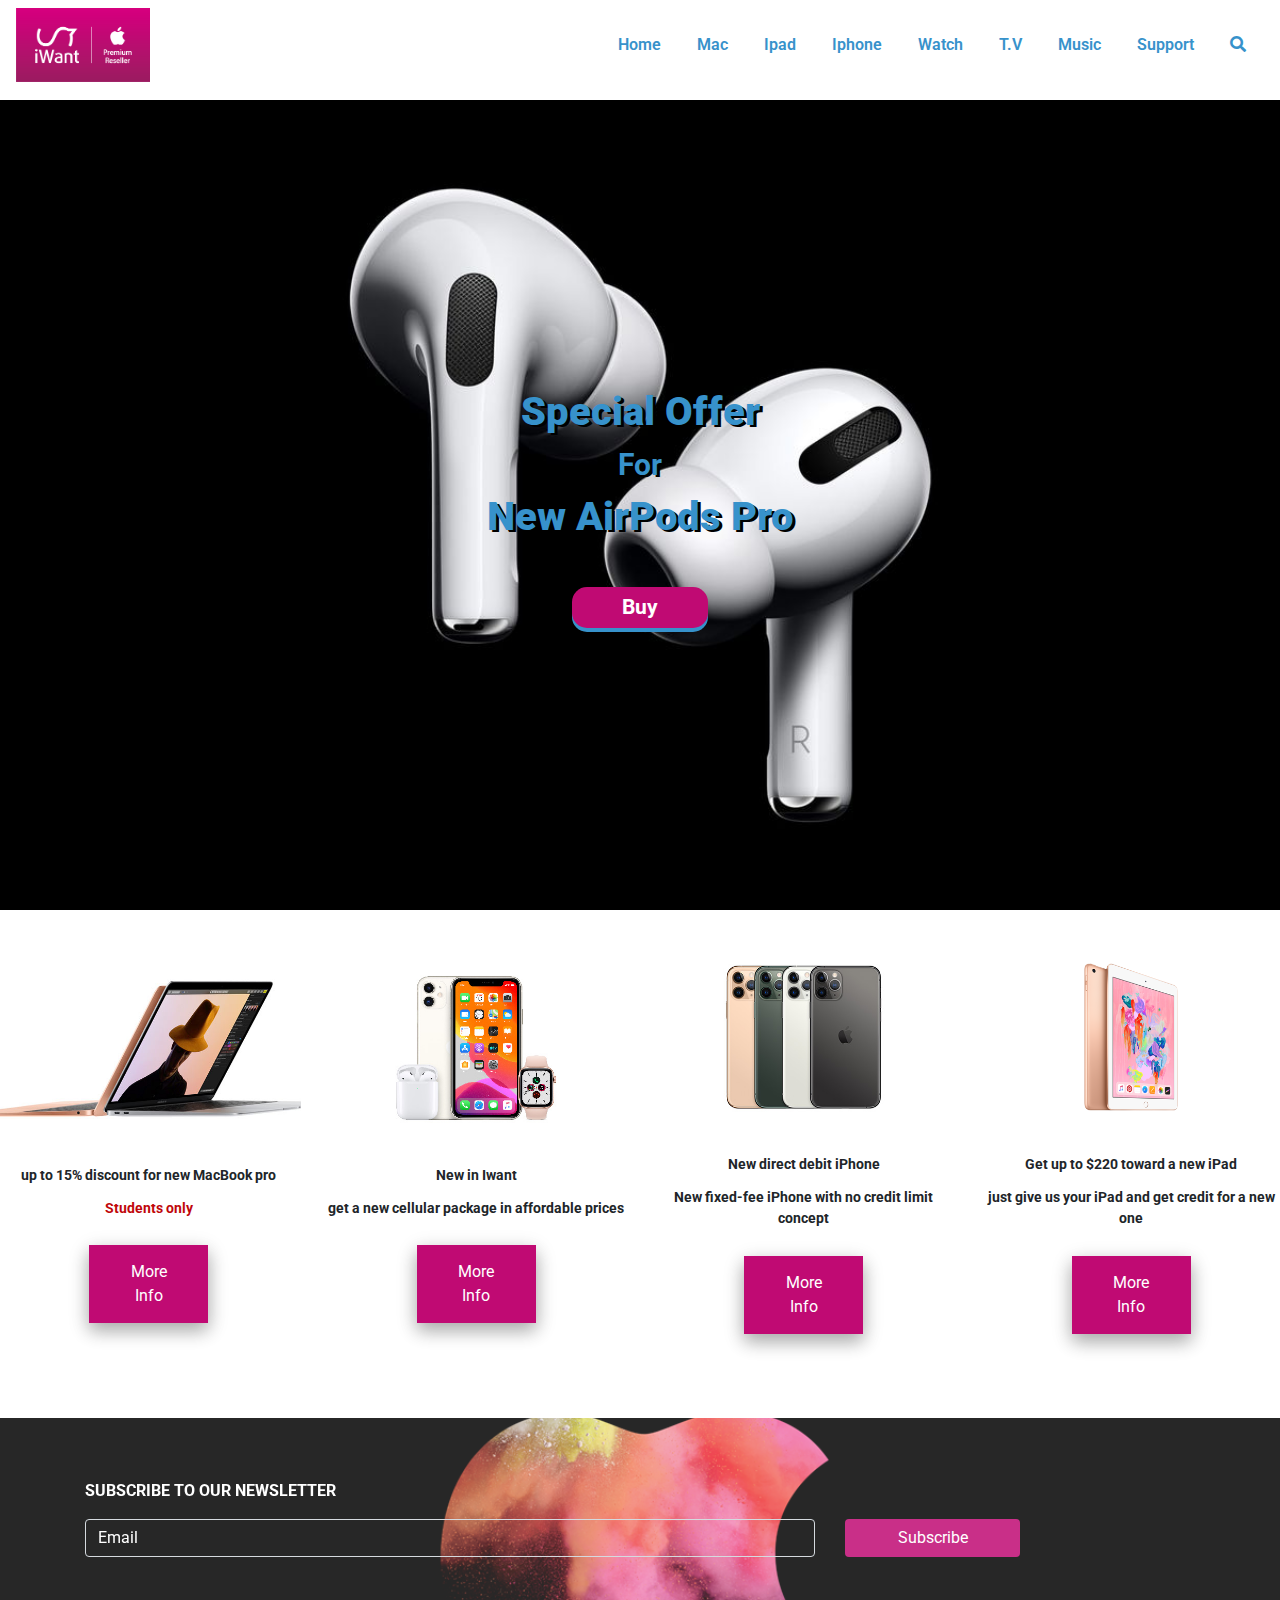
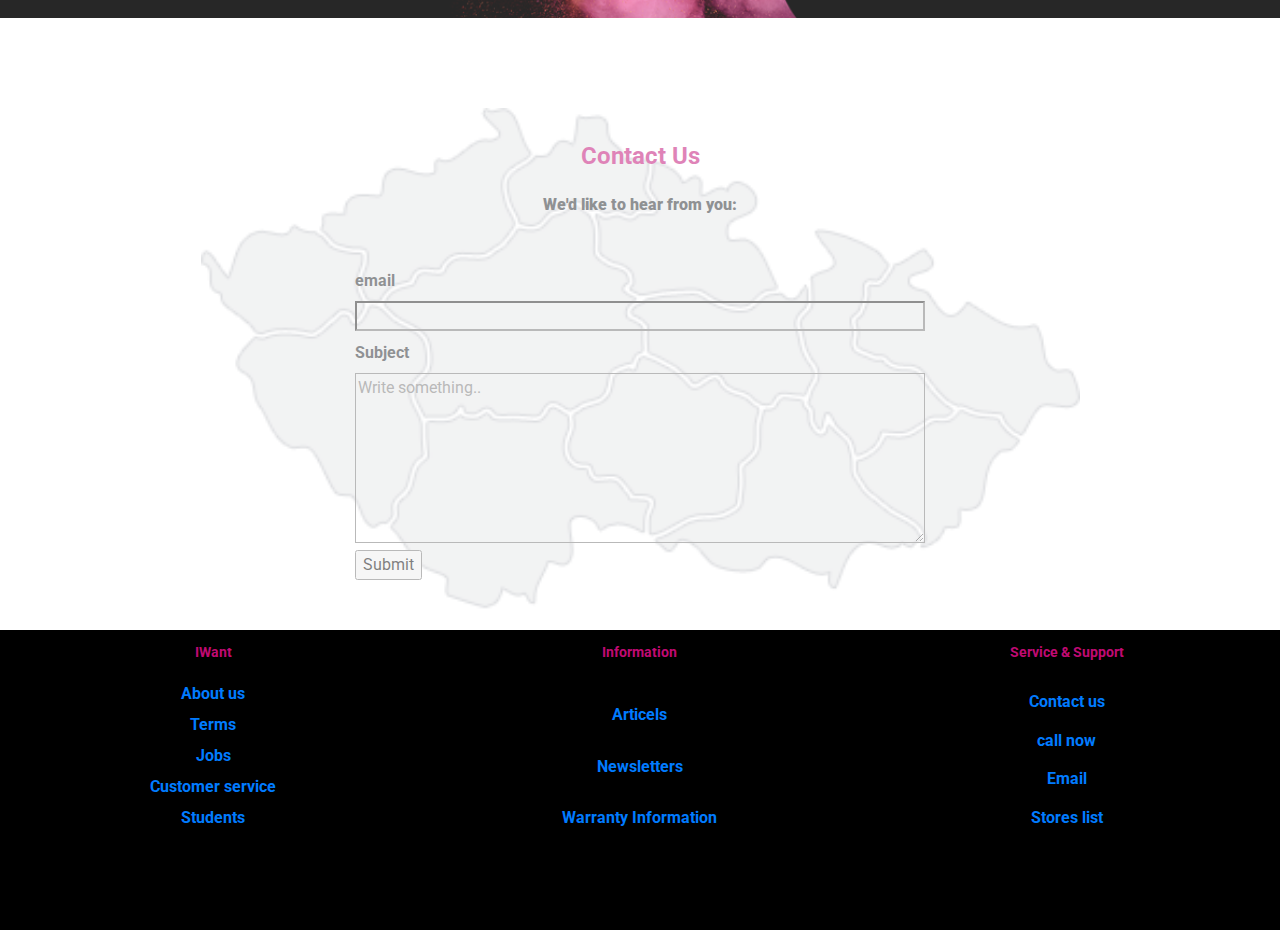
==== index.html @ b51eb59c "my project" ====
<!DOCTYPE html>
<html lang="en">

<head>
    <meta charset="UTF-8">
    <meta name="viewport" content="width=device-width, initial-scale=1.0">
    <meta http-equiv="X-UA-Compatible" content="ie=edge">
    <link rel="stylesheet" href="style.css">
    <link href="https://use.fontawesome.com/releases/v5.0.7/css/all.css" rel="stylesheet">
    <link rel="stylesheet" href="https://stackpath.bootstrapcdn.com/bootstrap/4.4.1/css/bootstrap.min.css"
        integrity="sha384-Vkoo8x4CGsO3+Hhxv8T/Q5PaXtkKtu6ug5TOeNV6gBiFeWPGFN9MuhOf23Q9Ifjh" crossorigin="anonymous">
    <link href="https://fonts.googleapis.com/css?family=Roboto&display=swap" rel="stylesheet">
    <script src="https://code.jquery.com/jquery-3.4.1.min.js"
        integrity="sha256-CSXorXvZcTkaix6Yvo6HppcZGetbYMGWSFlBw8HfCJo=" crossorigin="anonymous"></script>
    <script src="https://stackpath.bootstrapcdn.com/bootstrap/4.4.1/js/bootstrap.bundle.min.js"></script>
    <link rel="stylesheet" href="https://stackpath.bootstrapcdn.com/font-awesome/4.7.0/css/font-awesome.min.css">
    <title>Iwant</title>
</head>
<body>
    <section id="nav-bar"> 
        <nav class="navbar navbar-expand-lg navbar-light">
            <a class="logo" href="#"><img src="images/iwant_logo.png" alt=""></a>
            <button class="navbar-toggler" type="button" data-toggle="collapse" data-target="#navbarNav" aria-controls="navbarNav" aria-expanded="false" aria-label="Toggle navigation">
              <span class="navbar-toggler-icon"></span>
            </button>
            <div class="collapse navbar-collapse" id="navbarNav">
                <ul class="navbar-nav ml-auto">
                    <ul class="navbar-nav">
                        <li class="nav-item ">
                            <a class="nav-link" href="#">Home <span class="sr-only">(current)</span></a>
                        </li>
                        <li class="nav-item">
                            <a class="nav-link" href="#">Mac</a>
                        </li>
                        <li class="nav-item">
                            <a class="nav-link" href="#">Ipad</a>
                        </li>
                        <li class="nav-item">
                            <a class="nav-link" href="#">Iphone</a>
                        </li>
                        <li class="nav-item">
                            <a class="nav-link" href="#">Watch</a>
                        </li>
                        <li class="nav-item">
                            <a class="nav-link" href="#">T.V</a>
                        </li>
                        <li class="nav-item">
                            <a class="nav-link" href="#">Music</a>
                        </li>
                        <li class="nav-item">
                            <a class="nav-link" href="#">Support</a>
                        </li>
                        <li class="nav-item">
                            <a class="nav-link" href="#"><i class="fas fa-search"></i></a>
                        </li>
    
                    </ul>
                </ul>
            </div>
        </nav>
    </section>
    <section>
        <div class="airpods-pro"> 
           <strong><p1>Special Offer</p1></strong>
            <p2>For</p2>
            <strong><p1>New AirPods Pro</p1></strong>
            <div class="buy">
                <a href="#">Buy</a>
            </div>
        </div>
    </section>
    <div class="row">
        <div class="col-md-3  col-sm-6 col-xs-12 single_portfolio_text">
            <div class="img-gallery">
                <img src="images/km_macbookairstudents1.jpg" width="350" >
            </div>
                <p3> up to 15% discount for new MacBook pro</p3>
                <p4>Students only</p4>
                <button class="button button1">More Info</button>
        </div>
  
        <div class="col-md-3 col-sm-6 col-xs-12 single_portfolio_text">
            <div class="img-gallery">
                <img src="images/air_iphone_watch_m.jpg" width="350">
            </div>
                <p3>New in Iwant</p3>
                <p3>get a new cellular package in affordable prices</p3>
                <button class="button button1">More Info</button>
        </div>
  
        <div class="col-md-3  col-sm-6 col-xs-12 single_portfolio_text">
            <div class="img-gallery">
                <img src="images/11pro_m.jpg"width="350" >
            </div>
                <p3>New direct debit iPhone</p3>
                <p3>New fixed-fee iPhone with no credit limit concept</p3>
                <button class="button button1">More Info</button>
        </div>
  
        <div class="col-md-3  col-sm-6 col-xs-12 single_portfolio_text">
            <div class="img-gallery">
                <img src="images/iPad_2up_Gld_US-EN.tif-SCREEN 680x300.png"width="350" >   
            </div>
                <p3>Get up to $220 toward a new iPad</p3>
                <p3>just give us your iPad and get credit for a new one</p3>
                <button class="button button1">More Info</button>
        </div>
    </div>
    <div class="newslatter">
        <div class="container">
          <div class="row titleEmail">
            <div class="col-12">
                <p>SUBSCRIBE TO OUR NEWSLETTER</p>
            </div>
        </div>
  
        <form class="row form-inline" action="">
          <div class="col-sm-8 col-md-8 form-group">
            <input type="email" class="form-control" id="email" value="Email" placeholder="Enter email" name="email">
          </div>
          <div class="col-sm-4 col-md-4">
            <button type="submit" class="submit">Subscribe</button>
          </div>
        </form>
      </div>
  </div>
  </div>
      </div>
      </div>

      <div class="contactus">
        <div class="container">
            <div style="text-align:center">
                <strong><p5>Contact Us</p5></strong>
                <strong><p>We'd like to hear from you:</p></strong>
            </div>
            <div class="row">
                <div class="column">
                    <form-1 action="/action_page.php">
                    <label for="email">email</label>
                    <input type="text" id="email" name="email">
                    <label for="subject">Subject</label>
                    <textarea id="subject" name="subject" placeholder="Write something.." style="height:170px"></textarea>
                    <input type="submit" value="Submit">
                    </form-1>
                </div>
            </div>
        </div>
    </div>
    <footer>
        <div class="footer-row">
            <div class="footer-column" style="background-color: black;">
            <p6> IWant </p6>
            <a href="#">About us</a>
            <a href="#">Terms</a>
            <a href="#">Jobs</a>
            <a href="#">Customer service</a>
            <a href="#">Students</a>
            </div>

            <div class="footer-column" style="background-color: black;">
            <p6> Information </p6>
            <a href="#">Articels</a>
            <a href="#">Newsletters</a>
            <a href="#">Warranty Information</a>
            </div>

            <div class="footer-column" style="background-color: black;">
                <p6> Service & Support </p6>
                <a href="#">Contact us</a>
                <a href="tel:+972527724775">call now</a>
                <a href="mailto:customerservice@iwant.com">Email</a>
                <a href="#">Stores list</a>
            </div>
        </div>    
    </footer>
</body>
---- style.css ----
head {
    margin: 0;
    padding: 0;
}

body {
    font-family: -apple-system, BlinkMacSystemFont, 'Segoe UI', Roboto, Oxygen, Ubuntu, Cantarell, 'Open Sans', 'Helvetica Neue', sans-serif;
    margin: 100px 0px 0px 0px !important;
    font-weight: bold !important;
}

.logo img {
    vertical-align: middle;
    border-style: none;
    width:23%;
}

#nav-bar {
    position: sticky;
    top: 0;
    z-index: 10;
        background-color:#3792cb ;
        position: fixed;
        top: 0;
        width: 100%;
        display: block;
        transition: top 0.3s;
}

.navbar-nav li {
    padding: 10px;
}

.navbar-nav li a {
    font-weight: 600;
}

.navbar-light .navbar-nav .nav-link {
    color:#3792cb !important;
}

.navbar-light .navbar-nav .nav-link:hover {
    color:#C00A73 !important;
}

.navbar {
    background-color:white;  
}

.airpods-pro{
    background: white url(images/airpods_pro.jpg) no-repeat center center;
    background-size: cover;
    width: auto;
    height: calc(100vh - 90px);
    display: flex;
    justify-content: center;
    align-items: center;
    background-color: rgba(134, 134, 134.0.7);
    flex-direction: column;
    font-family: "Roboto";
    color: black;
    text-align: center;
    left: 881.74px;
    top: 488.502px;
    z-index: 227;
    margin-bottom: 50px;
}

p1{
    color: #3792cb;
    text-shadow: 3px 2px black;
    font-family: -apple-system, BlinkMacSystemFont, 'Segoe UI', Roboto, Oxygen, Ubuntu, Cantarell, 'Open Sans', 'Helvetica Neue', sans-serif;
    font-size: 40px;}
    
p2{
    color: #3792cb;
    text-shadow: 3px 2px black;
    font-family: -apple-system, BlinkMacSystemFont, 'Segoe UI', Roboto, Oxygen, Ubuntu, Cantarell, 'Open Sans', 'Helvetica Neue', sans-serif;
    font-size: 30px;
    font-weight: bold;
}

.buy{
    display: inline-block;
    padding: 6px 50px;
    font-size: 18px;
    cursor: pointer;
    text-align: center;
    text-decoration: none;
    outline: none;
    color: #fff;
    background-color: #C00A73;
    border: none;
    border-radius: 15px;
    box-shadow: 0 4px #3792cb;
    margin-top: 40px;
}

.buy:active {
  box-shadow: 0 5px #666;
  transform: translateY(4px);
}

.buy a{
    font-size: 21px;
    font-family:-apple-system, BlinkMacSystemFont, 'Segoe UI', Roboto, Oxygen, Ubuntu, Cantarell, 'Open Sans', 'Helvetica Neue', sans-serif;
    color: rgb(255, 255, 255);
    line-height: 1.357;
    text-align: right;
    text-decoration: none;
}

.row
{
    justify-content: center;
    align-items: center;
    padding: 0px;
}

   .img-gallery{
   display: flex;
   align-items: center;
   justify-content: center;
   margin-bottom: 90px;
   width: 100% !important;
   margin-bottom: 40px; 
}

p3{
    display: block;
    font-size: 14px;
    margin-block-start: 0.83em;
    margin-block-end: 0.83em;
    margin-inline-start: 0px;
    margin-inline-end: 0px;
    font-weight: bold;
    text-align: center;
}

p4{
    display: block;
    font-size: 14px;
    margin-block-start: 0.83em;
    margin-block-end: 0.83em;
    margin-inline-start: 0px;
    margin-inline-end: 0px;
    font-weight: bold;
    text-align: center;  
    color: #c0070b;
}

.button {
    background-color:#C00A73; 
    border: none;
    color: white;
    padding: 15px 32px;
    text-align: center;
    text-decoration: none;
    display: inline-block;
    font-size: 16px;
    margin: 4px 2px;
    cursor: pointer;
    -webkit-transition-duration: 0.4s; 
    transition-duration: 0.4s;
    width: 40%;
    margin-left: 30%;
    margin-right:30%;
    margin-top: 15px;
  }

.button1 {
    box-shadow: 0 8px 16px 0 rgba(0,0,0,0.2), 0 6px 20px 0 rgba(0,0,0,0.19);   
}

.newslatter
{
   background: url(images/Apple-logo.png)no-repeat center center; 
   background-size: cover;
   display: flex;
   justify-content: space-between;
   align-items: center;
   height: 200px;
   width: 100%;
   margin-bottom: 90px;
   background-color: rgba(134, 134, 134, 0.9);
   opacity: 0.85;
   font-family: -apple-system, BlinkMacSystemFont, 'Segoe UI', Roboto, Oxygen, Ubuntu, Cantarell, 'Open Sans', 'Helvetica Neue', sans-serif;
    margin-top: 80px;
}

.titleEmail{
  color: #ffffff;
}

#email{
  width: 100%;
  background-color: transparent;
  color: #ffffff;
} 

.submit
{
  border: 0px;
  border-radius: 4px;
  background-color: #C00A73;
  left: 1175px;
  top: 1630px;
  color: white;
  height: 38px;
  width: 50%;
}

.contactus {
    border-radius: 5px;
    padding: 10px;
    opacity: 75%;
    opacity: 50%;
  }

  .contactus{
    background:url(images/outline-map.png)no-repeat center center;
    background-size: contain;
  }

  .column {
    float: left;
    width: 100%;
    margin-top: 6px;
    padding: 20px;
    padding-left: 25%;
    padding-right: 25%;
  }

  textarea{
    width: 100%;
    background-color: transparent;
    color: #ffffff;
  }

  label {
    margin-top: 10px;
}

  .row:after {
    content: "";
    display: table;
    clear: both;
  }
  
  p5{
    display: block;
    font-size: 1.5em;
    margin-block-start: 0.83em;
    margin-block-end: 0.83em;
    margin-inline-start: 0px;
    margin-inline-end: 0px;
    font-weight: bold;
    color: #C00A73;
    font-weight: bold;
  }

.footer-column{
float: left;
width: 33.33%;
height: 300px;
display: flex;
flex-direction: column;
justify-content: space-between;
text-align: center;
padding-bottom: 100px;
margin-top: 20px;
color: aliceblue;
font-family:-apple-system, BlinkMacSystemFont, 'Segoe UI', Roboto, Oxygen, Ubuntu, Cantarell, 'Open Sans', 'Helvetica Neue', sans-serif;
}

.footer-row::after{
  content: "";
  display: table;
  clear: both;
}

a{
  color: #a6a6a6;;
}

a:hover{
  color:#3792cb;
}

p6{
    display: block;
    font-size: 14px;
    margin-block-start: 0.83em;
    margin-block-end: 0.83em;
    margin-inline-start: 0px;
    margin-inline-end: 0px;
    font-weight: bold;
    text-align: center;  
    color:#C00A73 ;
    
}







@media only screen and (max-width: 600px) {
    .button {
      margin-bottom: 60px;
    }
    p1{
        font-size: 30px;
    }
    .logo img{
        margin-bottom: 10px;
    }
    .newslatter{
        margin-top: 30px;
    }
    .column {
        float: left;
        width: 100%;
        margin-top: 6px;
        padding: 20px;
        padding-left: 18%;
        padding-right: 30%;
    }
    .footer-column{
        width:29.33%;
    }

}
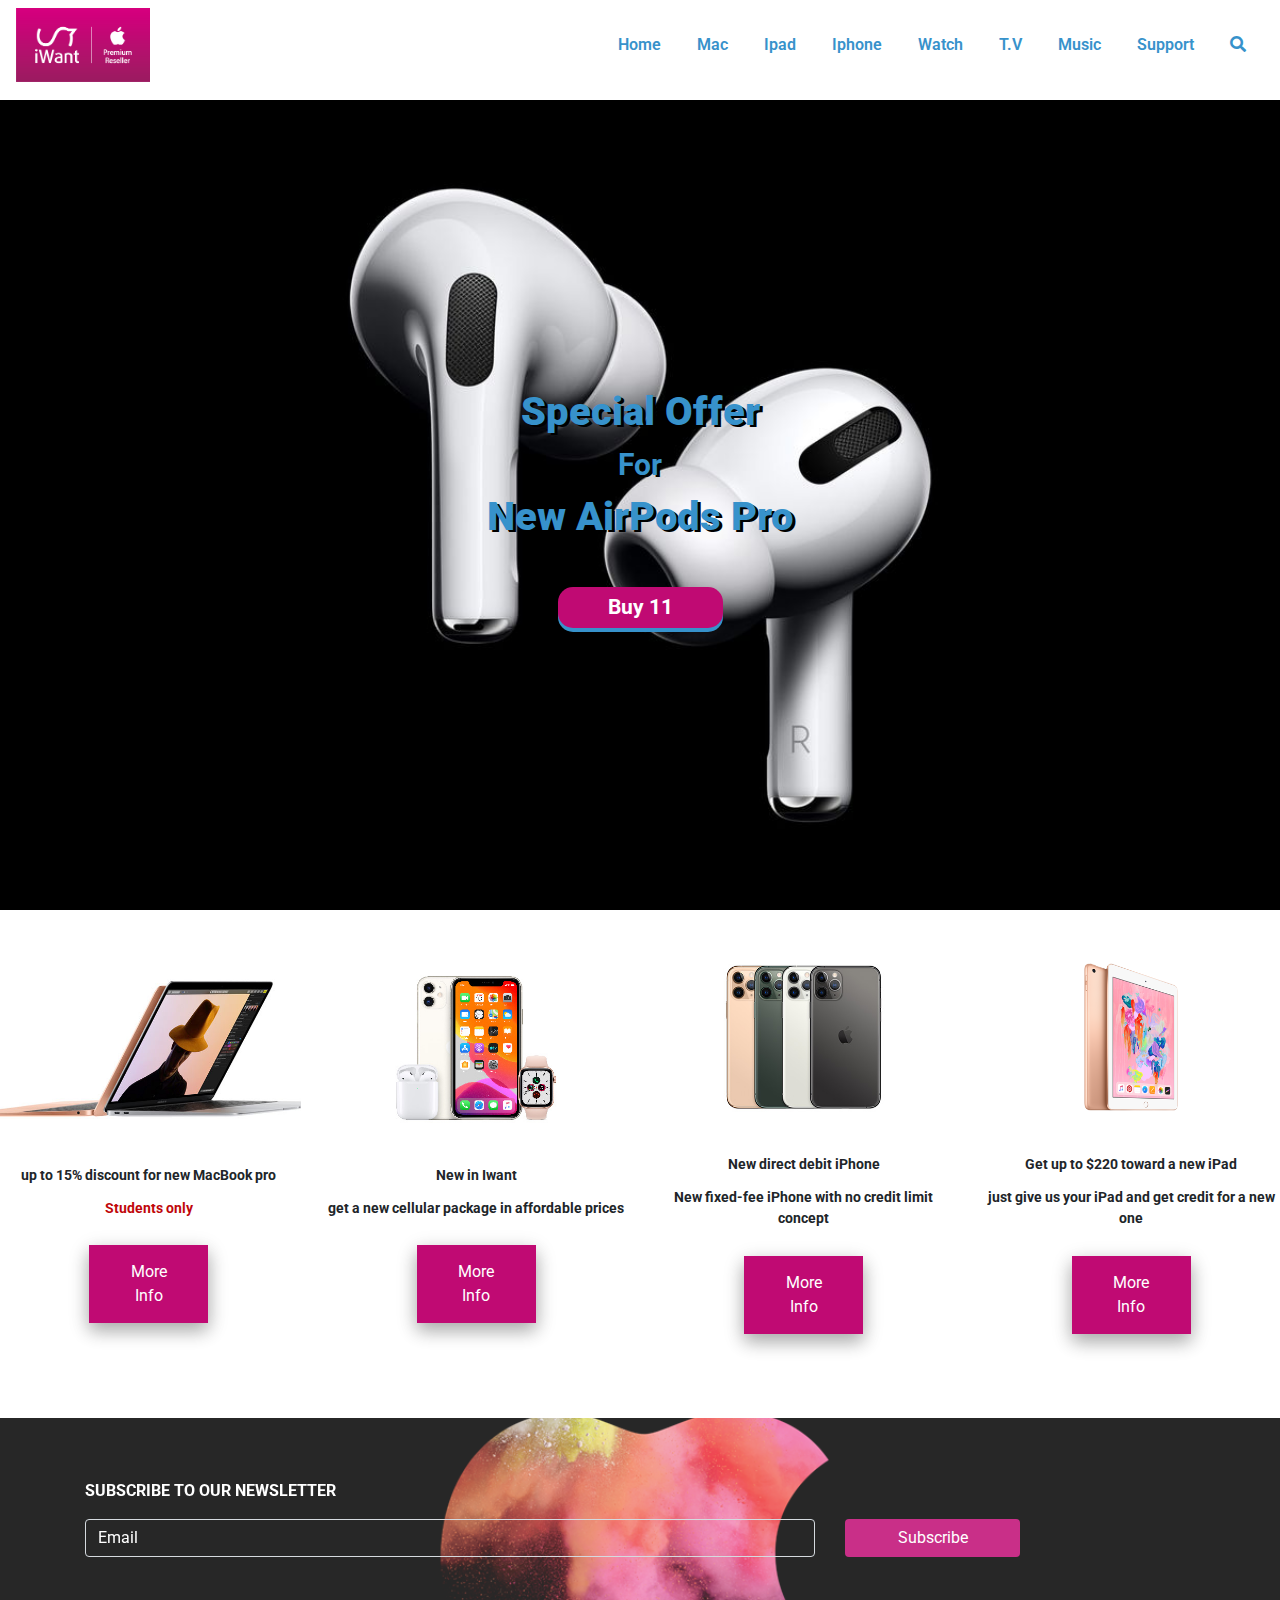
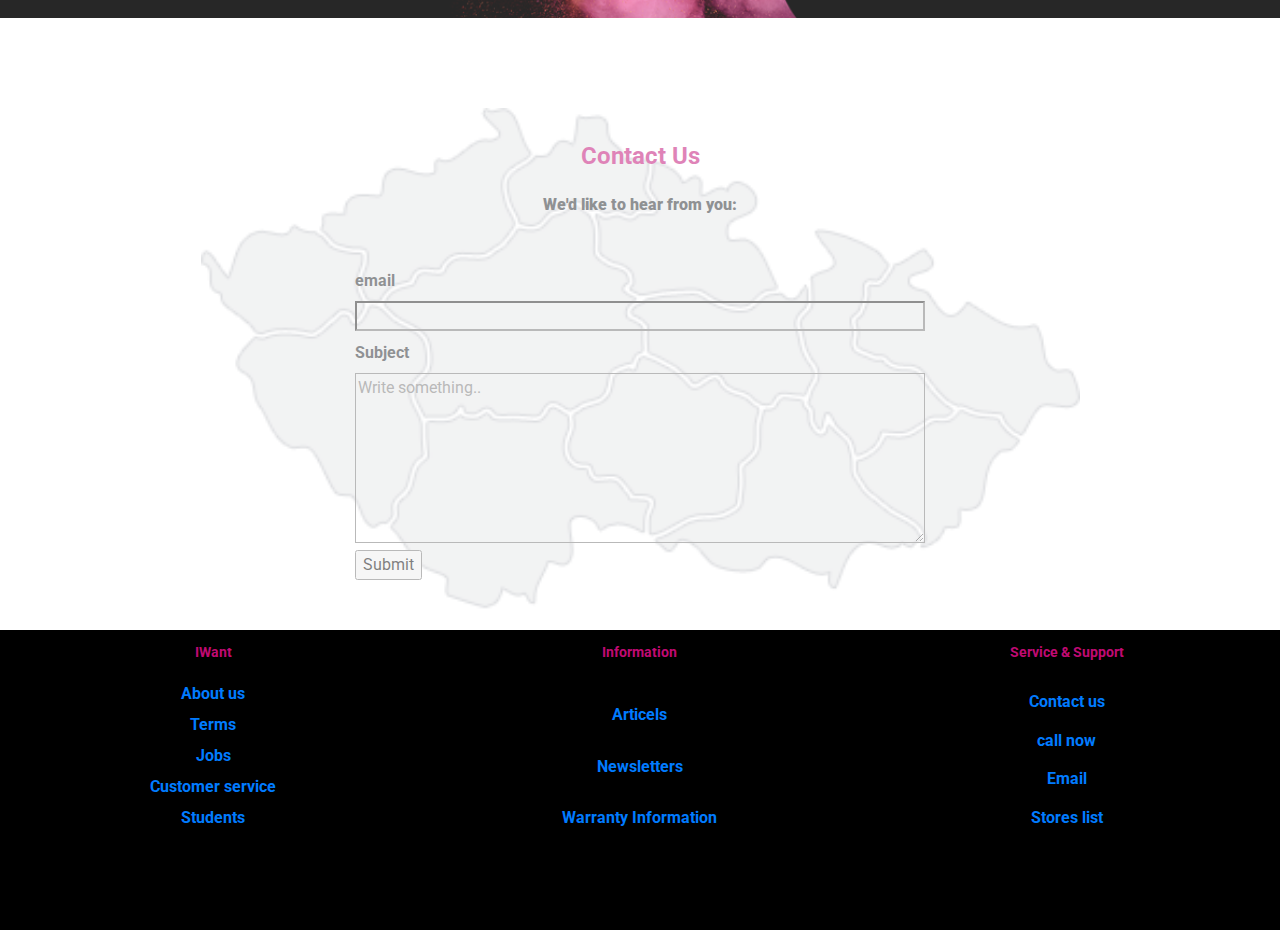
==== commit 3cf8bae9: "i add 11 to buy" ====
--- a/index.html
+++ b/index.html
@@ -65,7 +65,7 @@
             <p2>For</p2>
             <strong><p1>New AirPods Pro</p1></strong>
             <div class="buy">
-                <a href="#">Buy</a>
+                <a href="#">Buy 11</a>
             </div>
         </div>
     </section>
